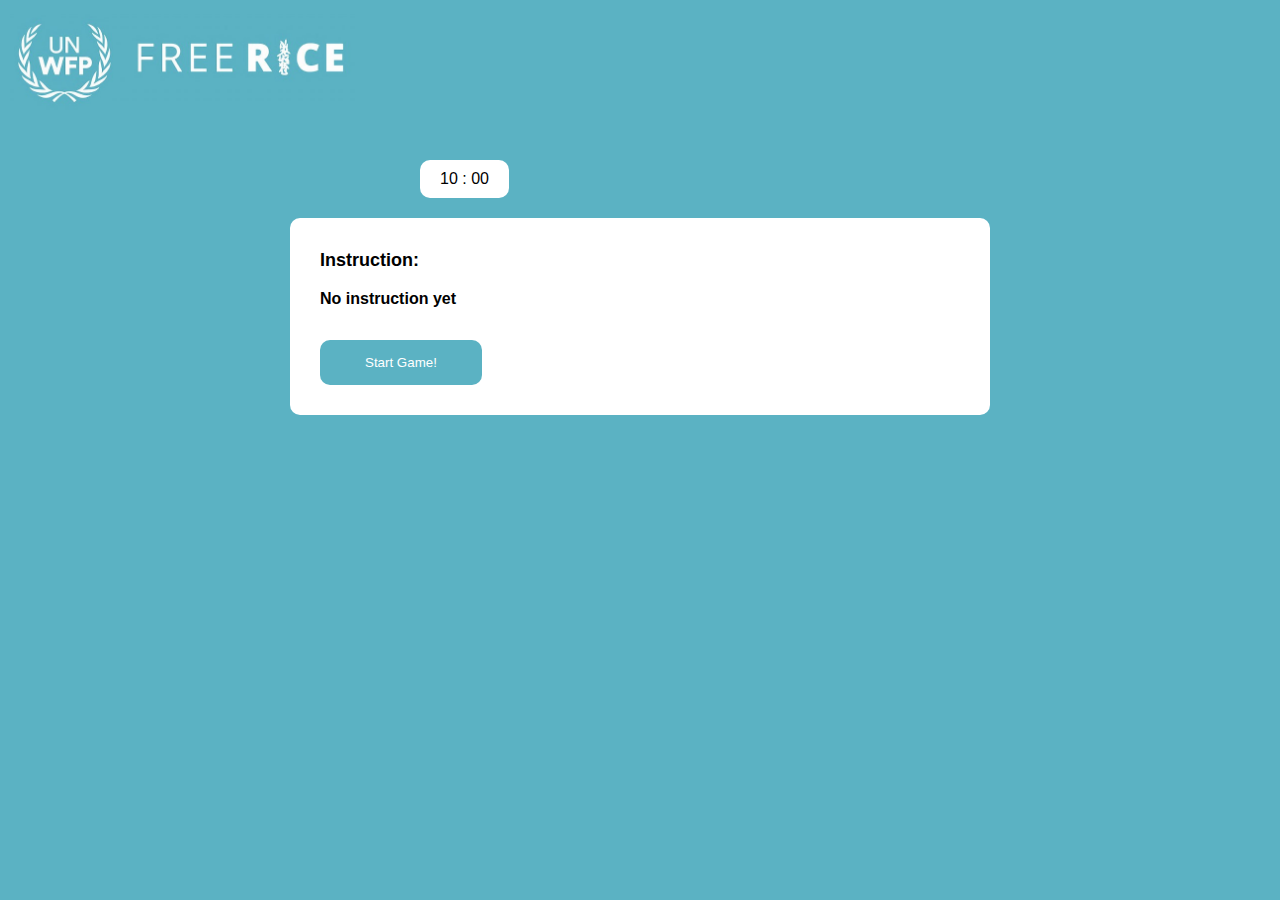
==== index.html @ 6a8c5a1f "Rename freerice.html to index.html" ====
<!DOCTYPE html>

<html lang="en">
    <head>
        <title>Free Rice Game</title>
        <meta name="viewport" content="width=device-width, initial-scale=1">
        <link href="styles.css" rel="stylesheet">
        <link rel="shortcut icon" href="freerice_logo.png"> 
    </head>
    
    <body>
        <header id="navbar">
            <img src="Freerice.jpg" alt="Freerice" width="345" height="100" style="vertical-align:middle">
        </header>
        <div class="timer">
            <p id="countdown">10 : 00</p>
            
        </div>
        <div class="home-box custom-box">
            <h3>Instruction: </h3>
            <p>No instruction yet </p>
            <button type="button" class="btn" onclick="startQuiz()">Start Game!</button>
        </div>

        <div class="quiz-box custom-box hide">
            <!-- <div class="question-number">
                Question 1 of 5
            </div> -->
            <div class="question-text">

            </div>
            <div class="option-container">

            </div>
            <div class="next-question-btn">
                <button type="button" class="btn" onclick="next()">Next</button>
            </div>
            <div class="answers-indicator">

            </div>
        </div>

        <div class="result-box custom-box hide">
            <h1>Result</h1>
            <h2>Your score is  <span class="percentage"></span> !</h2>
            
                    
                
            
            <a href="freerice.html">Try Again</a>
            <!-- <button type="button" class="btn" onclick="tryAgain()">Try Again</button> -->
            <!-- <button type="button" class="btn" onclick=" location.href='index.html' ">Go To Home</button> -->
        </div>


    <script src="quiz.js"></script>
    <script src="quiz_func.js"></script>
    </body>
---- styles.css ----
*
{
    margin: 0;
    padding: 0;
    box-sizing: border-box;
    outline: none;
    font-family: Verdana, Geneva, Tahoma, sans-serif;
}


body
{
    margin: 0;
    font-size: 16px;
    background-color: #5BB2C3;
    padding: 10px;
    justify-content: center;
}

#navbar
{
    display: flex;
}

#navbar ul
{
    display: flex; /*Verticle to horizontal*/
    float: right;

}

#navbar ul li
{
    list-style:none; /*rmv bullet*/
    display: block;
    padding: 10px 18px;

}

#navbar ul li a
{
    text-decoration: none;
    padding: 6px;
    color: #ffffff;

}

#navbar ul li a:hover
{
    background-color: #ffffff;
    color: #000000;
    border-radius: 10px;

}
.timer
{
    margin-left: 410px;
    margin-top: 50px;
    display: inline-block;
    padding: 10px 20px;
    border-radius: 10px;
    background-color: #fff;
    text-align: center;
}
.timer__part
{
    font-size: 20px;
    font-weight: 600;
}
.custom-box
{
    max-width: 700px;
    background-color: #fff;
    margin: 20px auto;
    padding: 30px;
    border-radius: 10px;
}
.custom-box.hide
{
    display: none;
}
.home-box h3
{
    font-size: 18px;
    color: #000;
    font-weight: 700;
    margin-bottom: 15px;
    line-height: 25px;
}
.home-box p
{
    font-size: 16px;
    margin-bottom: 10px;
    line-height: 22px;
    color: #000;
    font-weight: 600;
}
.home-box p span
{
    font-weight: 600;
    font-size: 20px;
}
.home-box .btn
{
    margin-top: 20px;
}
.result-box a,
.btn
{
    padding: 15px 45px;
    background-color: #5BB2C3;
    color: #fff;
    border: none;
    border-radius: 10px;
    display: inline-block;
    cursor: pointer;
    text-decoration: none;
}
.custom-box::before,
.custom-box::after
{
    content: '';
    clear: both;
    display: table;
}
.quiz-box .question-number,
.quiz-box .option-container,
.quiz-box .next-question-btn,
.quiz-box .answers-indicator
{
    width: 100%;
    float: left;
}
.quiz-box .question-text
{
    text-align: center;
}

.quiz-box .question-number
{
    font-size: 18px;
    color: #000;
    font-weight: 550;
    /* border-bottom: 1px solid #cccccc; */
    padding-bottom: 10px;
    line-height: 25px;
}
.quiz-box .question-text
{
    font-size: 22px;
    color: #000;
    line-height: 28px;
    font-weight: 600;
    padding: 0 0 18px 0;
}

.quiz-box .option-container .option
{
    background-color: #cccccc;
    padding: 15px;
    font-size: 16px;
    line-height: 22px;
    color: #000;
    border-radius: 5px;
    margin-bottom: 10px;
    opacity: 0;
    animation: fadeIn 0.3s ease forwards;
    position: relative;
    overflow: hidden;
    cursor: pointer;
}

.quiz-box .option-container .option.already-answered
{
    pointer-events: none
}
@keyframes fadeIn
{
    0% {
        opacity: 0;
    }
    100%{
        opacity: 1;
    }
}
.quiz-box .option-container .option.correct::before
{
    content: '';
    position: absolute;
    left: 0;
    top: 0;
    height: 100%;
    width: 100%;
    background-color: green;
    z-index: -1;
    animation: slideInLeft 0.5s ease forwards;
}
@keyframes slideInLeft
{
    0% {
        transform: translateX(-100%);
    }
    100% {
        transform: translateX(0%);
    }
}
.quiz-box .option-container .option.wrong::before
{
    content: '';
    position: absolute;
    left: 0;
    top: 0;
    height: 100%;
    width: 100%;
    background-color: red;
    z-index: -1;
    animation: slideInLeft 0.5s ease forwards;
}
.quiz-box .option-container .option.wrong
{
    color: #ffffff;
}
.quiz-box .option-container .option.correct
{
    color: #ffffff;
}
.quiz-box .btn.hide
{
    margin: 15px 0;
    cursor: pointer;
}
.quiz-box .btn
{
    margin: 15px 0;
    cursor: pointer;
}

.result-box
{
    text-align: center;
}
.result-box .hide
{
    display: none;
}
.result-box h1
{
    font-size: 36px;
    line-height: 42px;
    color: #000;
    font-weight: 700;
}
/* .result-box .btn
{
    margin: 10px 20px
    cursor: pointer;
} */
.result-box h2
{
    font-size: 24px;
    line-height: 50px;
    color: #000;
    font-weight: 600;
    margin: 20px;
}
.result-box h2 span
{
    font-size: 28px;
    line-height: 42px;
    color: #000;
    font-weight: 700;
}

@media(max-width: 767px)
{
    .result-box .btn{
        margin: 15px;
    }
    body {
        padding: 10px;
    }
    
    .custom-box{
        margin: 20px;
    }

    .timer{
        margin-top: 30px;
        margin-bottom: 20px;
        margin-left: 20px;
    }
}
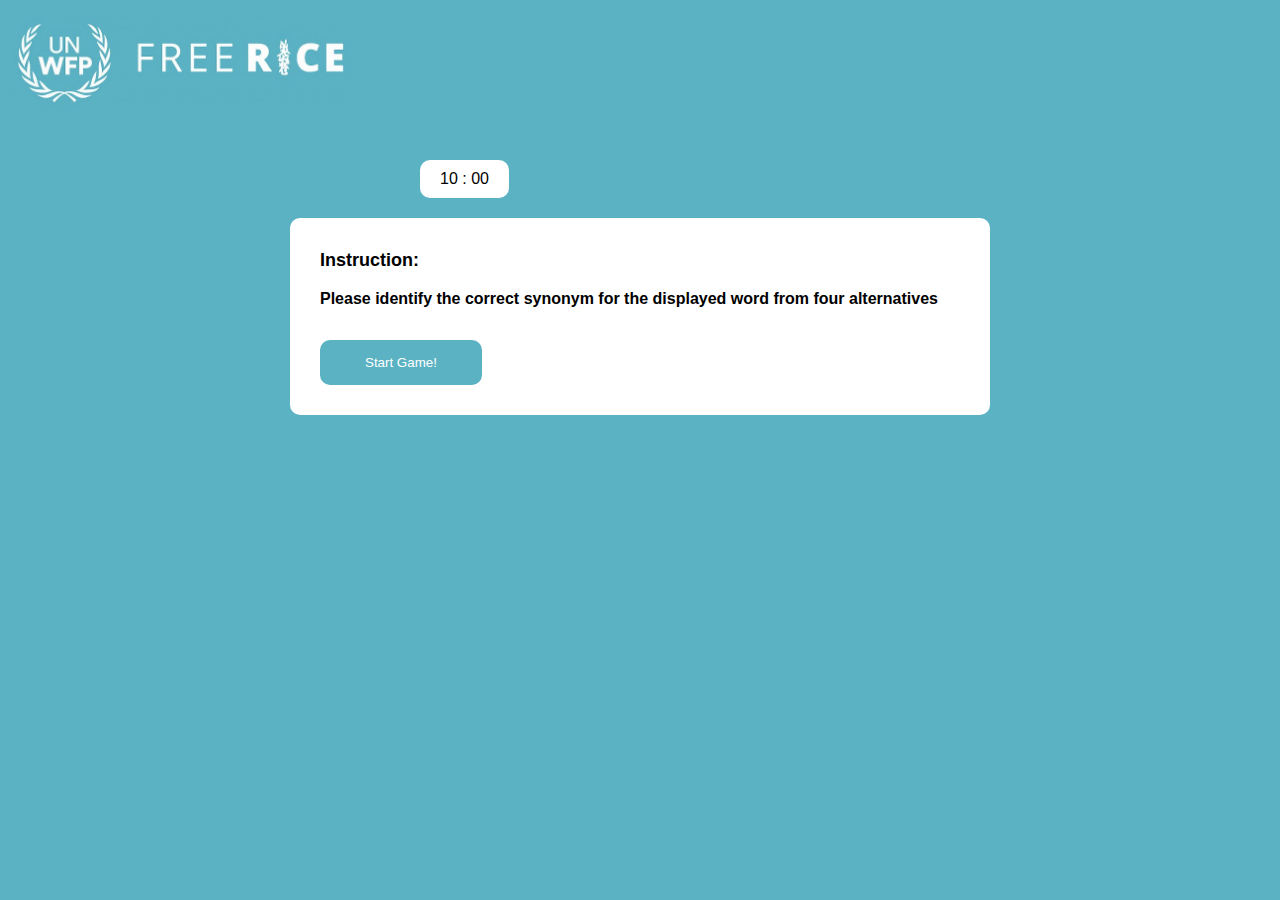
==== commit 4c4e9172: "Update index.html" ====
--- a/index.html
+++ b/index.html
@@ -18,7 +18,7 @@
         </div>
         <div class="home-box custom-box">
             <h3>Instruction: </h3>
-            <p>No instruction yet </p>
+            <p>Please identify the correct synonym for the displayed word from four alternatives </p>
             <button type="button" class="btn" onclick="startQuiz()">Start Game!</button>
         </div>
 
@@ -47,9 +47,9 @@
                     
                 
             
-            <a href="freerice.html">Try Again</a>
+            <a href="index.html">Try Again</a>
             <!-- <button type="button" class="btn" onclick="tryAgain()">Try Again</button> -->
-            <!-- <button type="button" class="btn" onclick=" location.href='index.html' ">Go To Home</button> -->
+            <!-- <button type="button" class="btn" onclick=" location.href='/' ">Go To Home</button> -->
         </div>
 
 
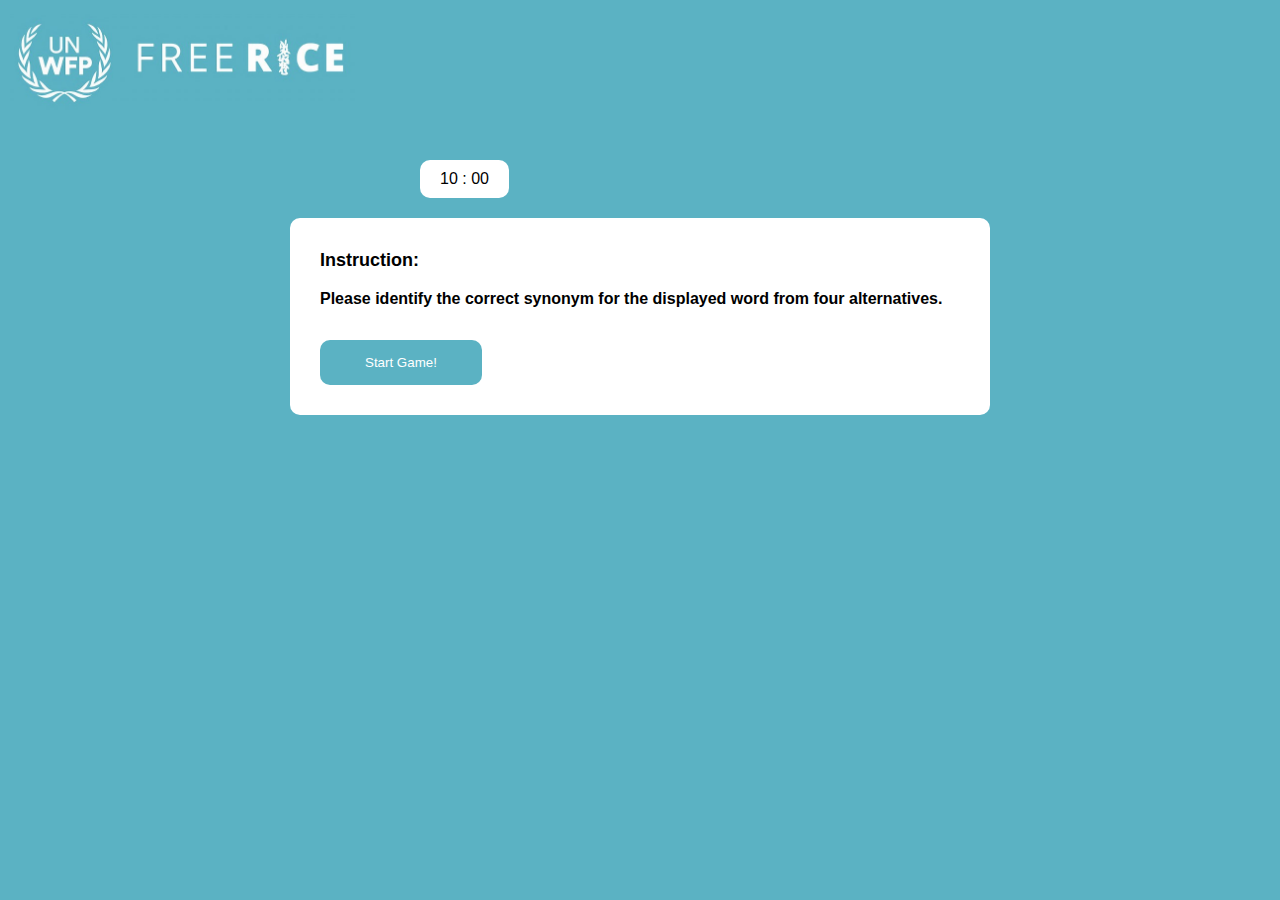
==== commit f2849f00: "Update index.html" ====
--- a/index.html
+++ b/index.html
@@ -18,7 +18,7 @@
         </div>
         <div class="home-box custom-box">
             <h3>Instruction: </h3>
-            <p>Please identify the correct synonym for the displayed word from four alternatives </p>
+            <p>Please identify the correct synonym for the displayed word from four alternatives. </p>
             <button type="button" class="btn" onclick="startQuiz()">Start Game!</button>
         </div>
 
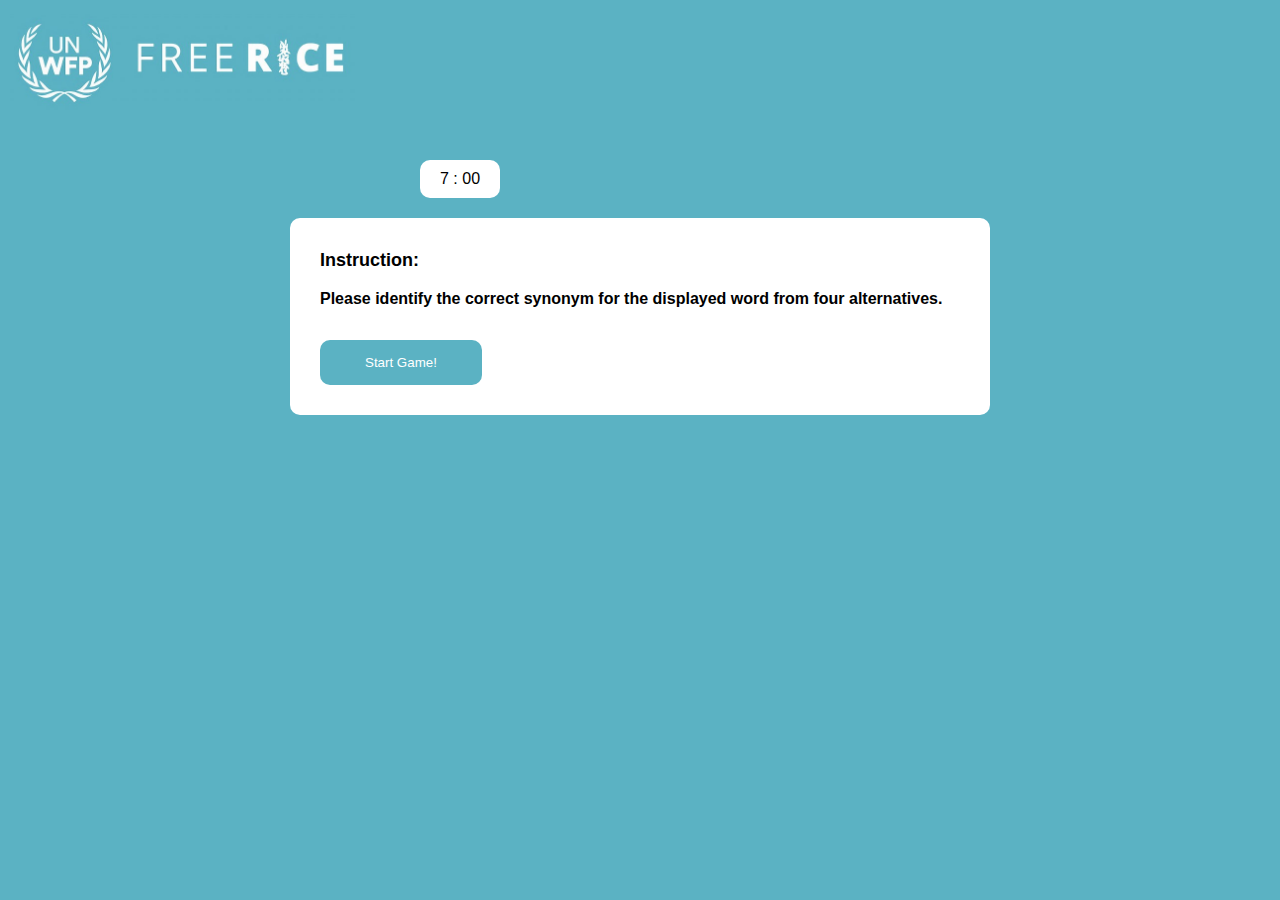
==== commit 2e28310d: "Update index.html" ====
--- a/index.html
+++ b/index.html
@@ -13,7 +13,7 @@
             <img src="Freerice.jpg" alt="Freerice" width="345" height="100" style="vertical-align:middle">
         </header>
         <div class="timer">
-            <p id="countdown">10 : 00</p>
+            <p id="countdown">7 : 00</p>
             
         </div>
         <div class="home-box custom-box">
